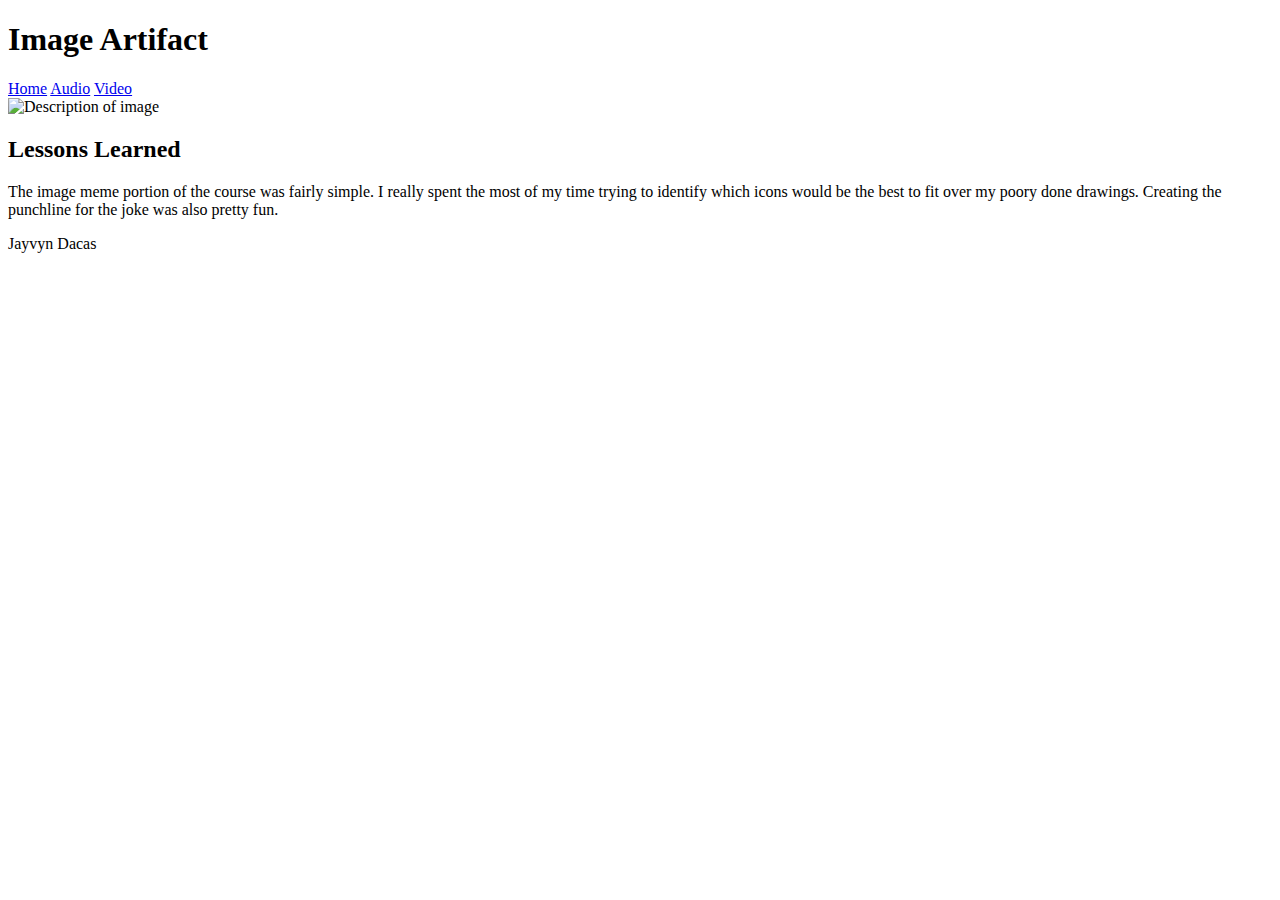
==== Meme.html @ e3697652 "Add files via upload" ====
<!DOCTYPE html>
<html lang="en">
<head>
    <meta charset="UTF-8">
    <meta name="viewport" content="width=device-width, initial-scale=1.0">
    <title>Image Artifact</title>
    <link rel="stylesheet" href="/Styles/MockStyle.css">
</head>
<body>
    <header>
        <h1>Image Artifact</h1>
        <nav>
            <a href="/index.html">Home</a>
            <a href="/Pages/Joke.html">Audio</a>
            <a href="/Pages/Summary.html">Video</a>
        </nav>
    </header>
    <main>
        <img src="/Content/Dacas_Meme.png" alt="Description of image">
        <h2>Lessons Learned</h2>
        <p>The image meme portion of the course was fairly simple. I really spent the most of my time trying to identify which icons would be the best to fit over my poory done drawings. Creating the punchline for the joke was also pretty fun. </p>
    </main>
    <footer>
        <p>Jayvyn Dacas</p>
    </footer>
</body>
</html>
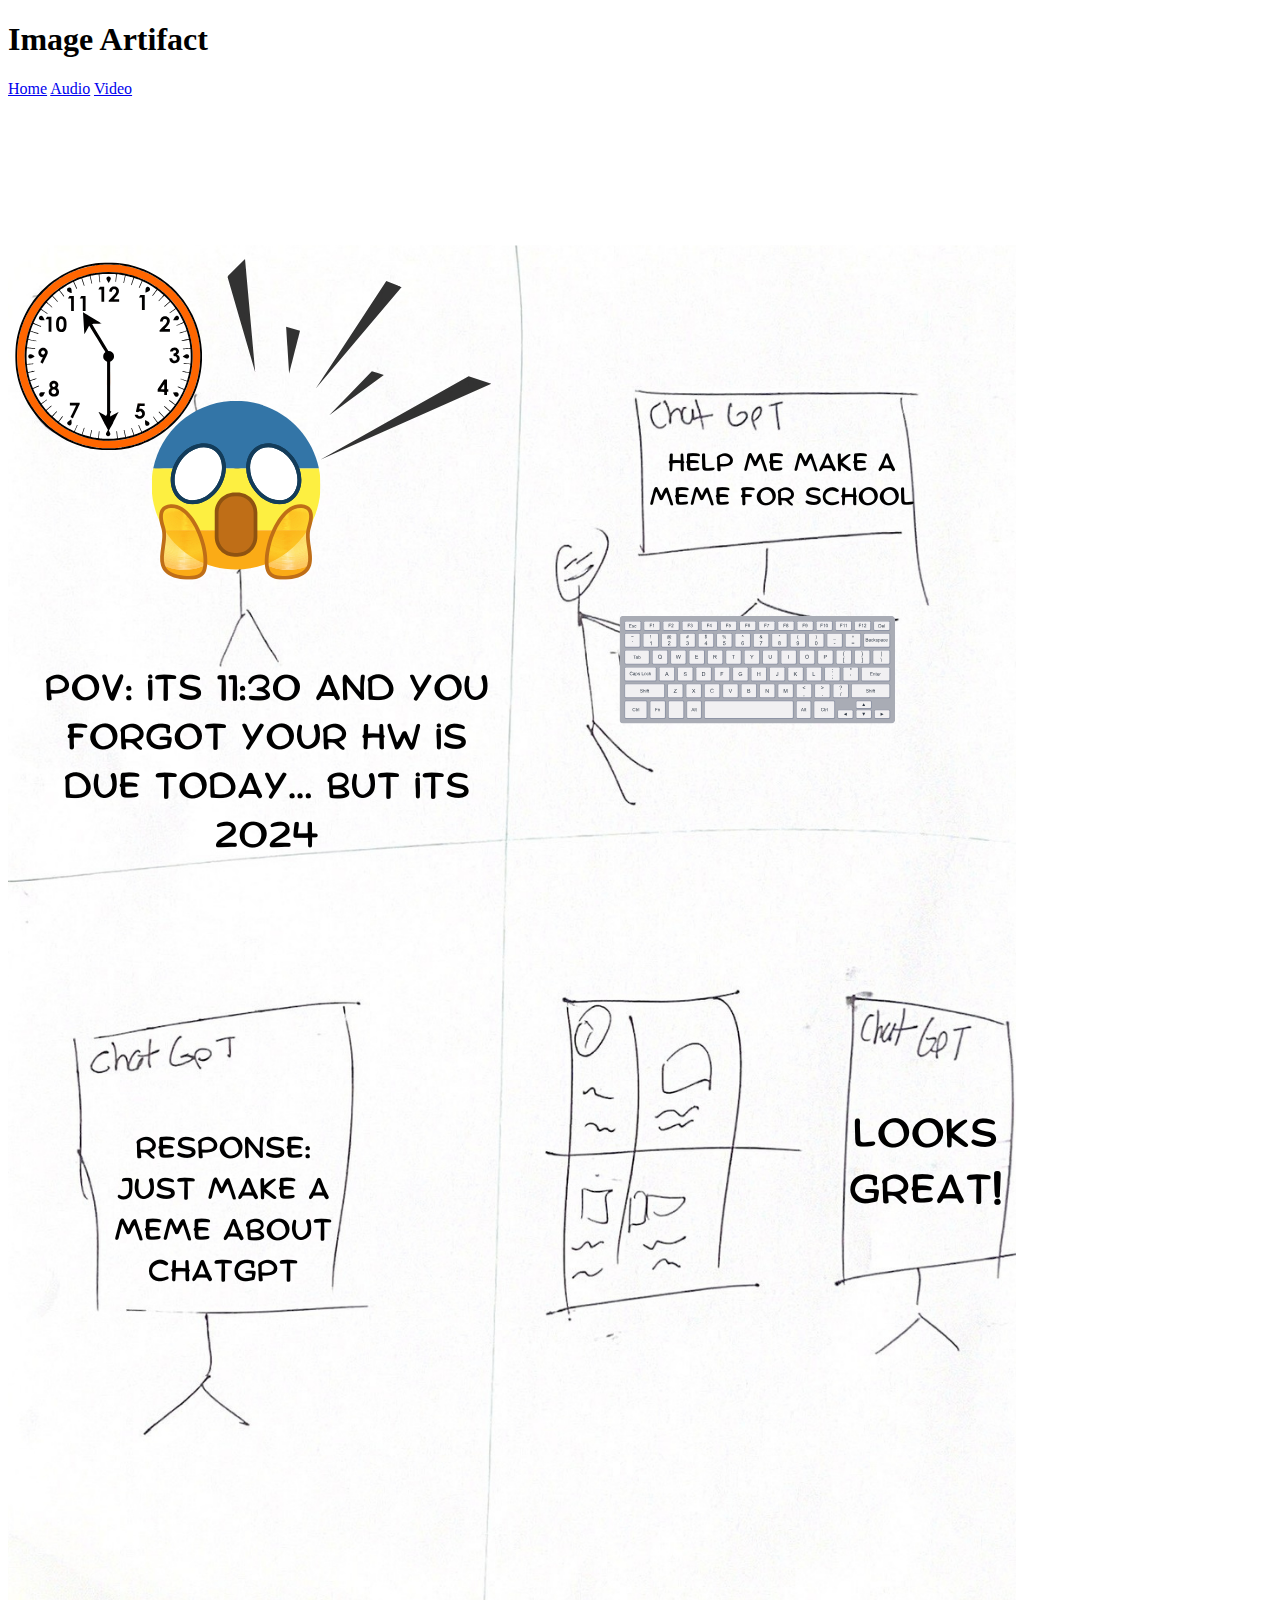
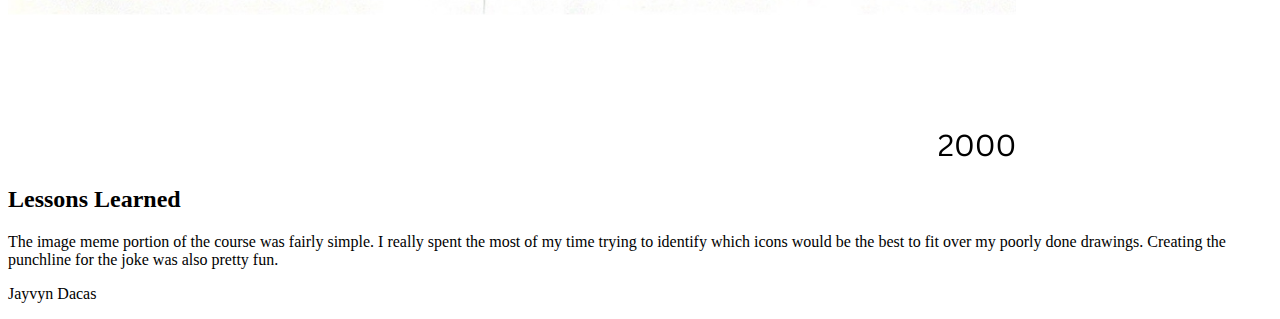
==== commit 63c81dbd: "Update Meme.html" ====
--- a/Meme.html
+++ b/Meme.html
@@ -16,12 +16,12 @@
         </nav>
     </header>
     <main>
-        <img src="/Content/Dacas_Meme.png" alt="Description of image">
+        <img src="Dacas_Meme.png" alt="Description of image">
         <h2>Lessons Learned</h2>
-        <p>The image meme portion of the course was fairly simple. I really spent the most of my time trying to identify which icons would be the best to fit over my poory done drawings. Creating the punchline for the joke was also pretty fun. </p>
+        <p>The image meme portion of the course was fairly simple. I really spent the most of my time trying to identify which icons would be the best to fit over my poorly done drawings. Creating the punchline for the joke was also pretty fun.</p>
     </main>
     <footer>
         <p>Jayvyn Dacas</p>
     </footer>
 </body>
-</html>+</html>
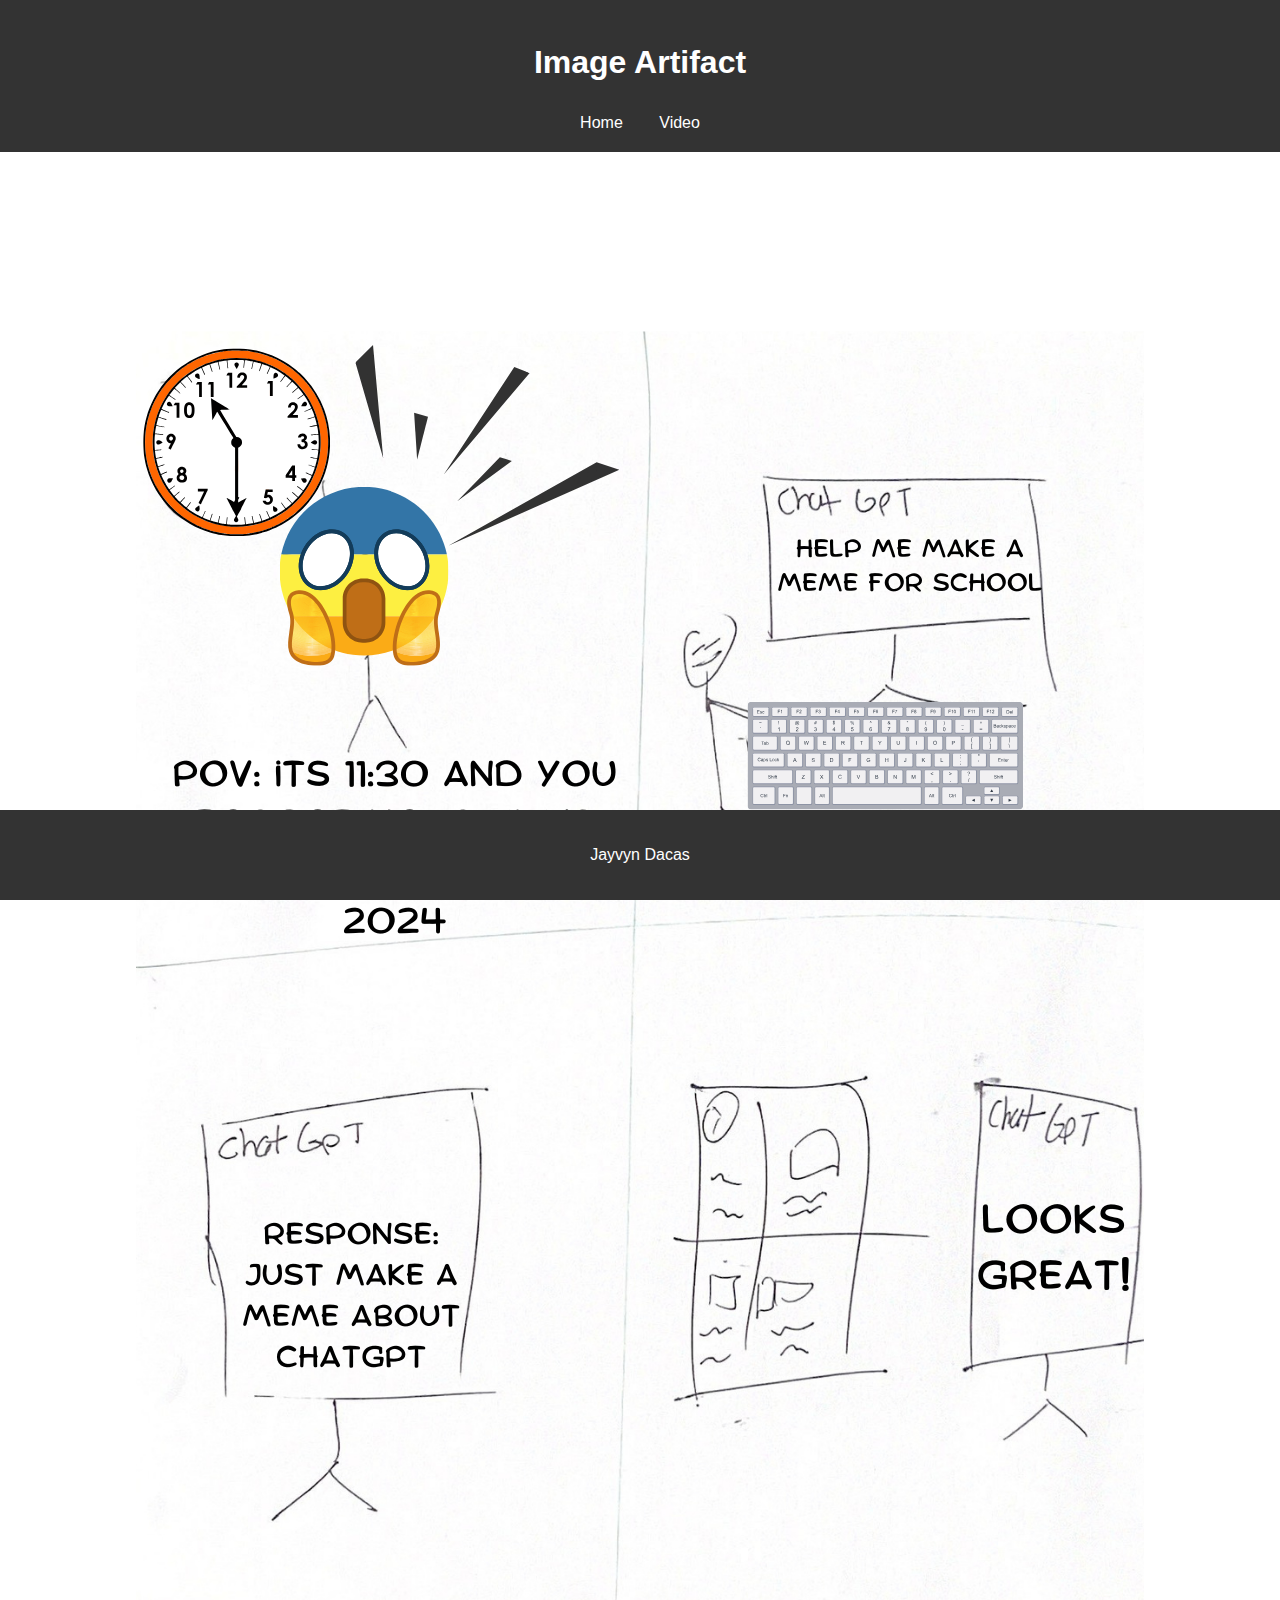
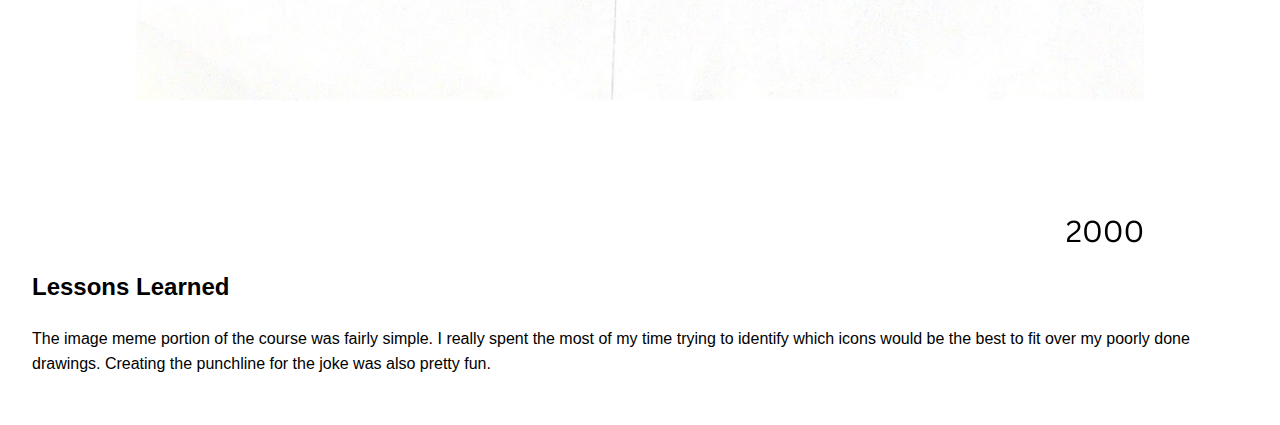
==== commit 52861b03: "Update Meme.html" ====
--- a/Meme.html
+++ b/Meme.html
@@ -4,15 +4,14 @@
     <meta charset="UTF-8">
     <meta name="viewport" content="width=device-width, initial-scale=1.0">
     <title>Image Artifact</title>
-    <link rel="stylesheet" href="/Styles/MockStyle.css">
+    <link rel="stylesheet" href="MockStyle.css">
 </head>
 <body>
     <header>
         <h1>Image Artifact</h1>
         <nav>
-            <a href="/index.html">Home</a>
-            <a href="/Pages/Joke.html">Audio</a>
-            <a href="/Pages/Summary.html">Video</a>
+            <a href="index.html">Home</a>
+            <a href="Summary.html">Video</a>
         </nav>
     </header>
     <main>
--- a/MockStyle.css
+++ b/MockStyle.css
@@ -0,0 +1,43 @@
+body {
+    font-family: Arial, sans-serif;
+    line-height: 1.6;
+    margin: 0;
+    padding: 0;
+}
+
+header {
+    background: #333;
+    color: #fff;
+    padding: 1rem 0;
+    text-align: center;
+}
+
+nav a {
+    color: #fff;
+    margin: 0 1rem;
+    text-decoration: none;
+}
+
+nav a:hover {
+    text-decoration: underline;
+}
+
+main {
+    padding: 2rem;
+}
+
+footer {
+    background: #333;
+    color: #fff;
+    text-align: center;
+    padding: 1rem 0;
+    position: fixed;
+    width: 100%;
+    bottom: 0;
+}
+
+img, audio, video {
+    display: block;
+    margin: 0 auto;
+    max-width: 100%;
+}
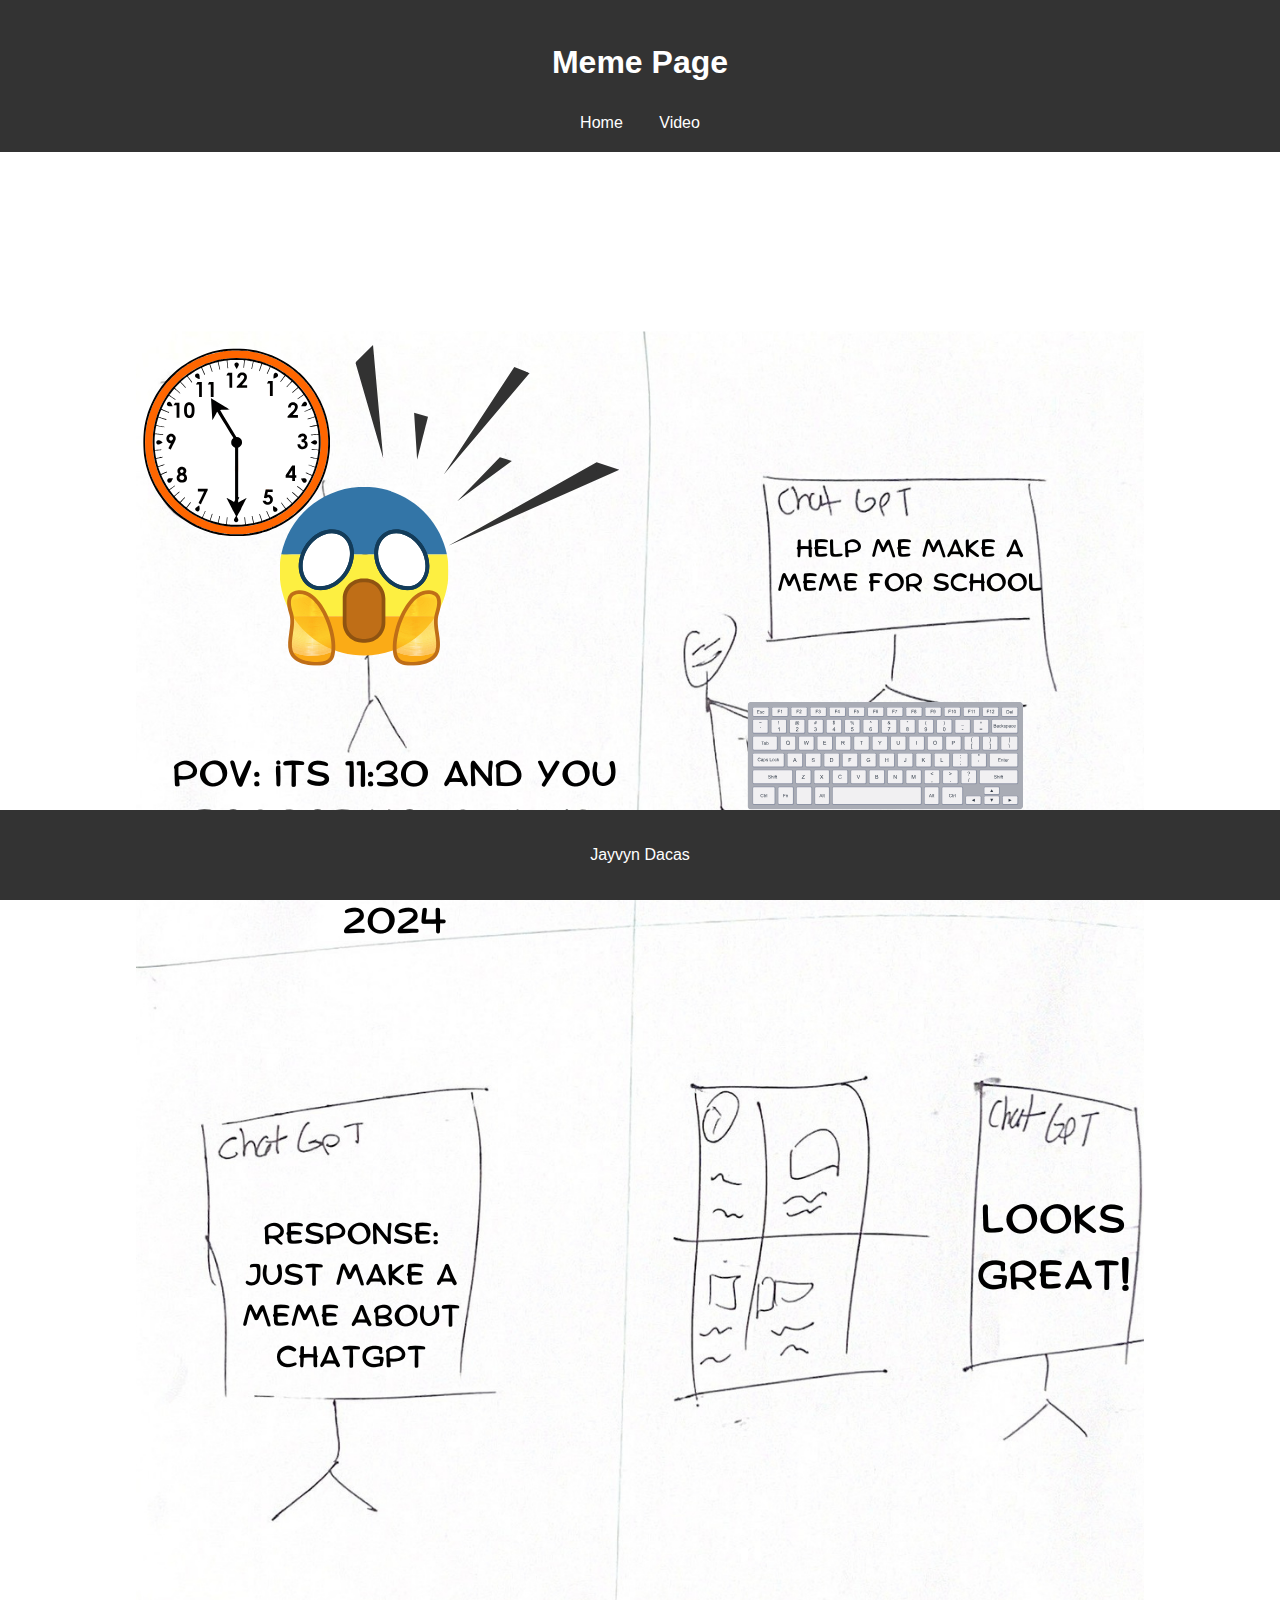
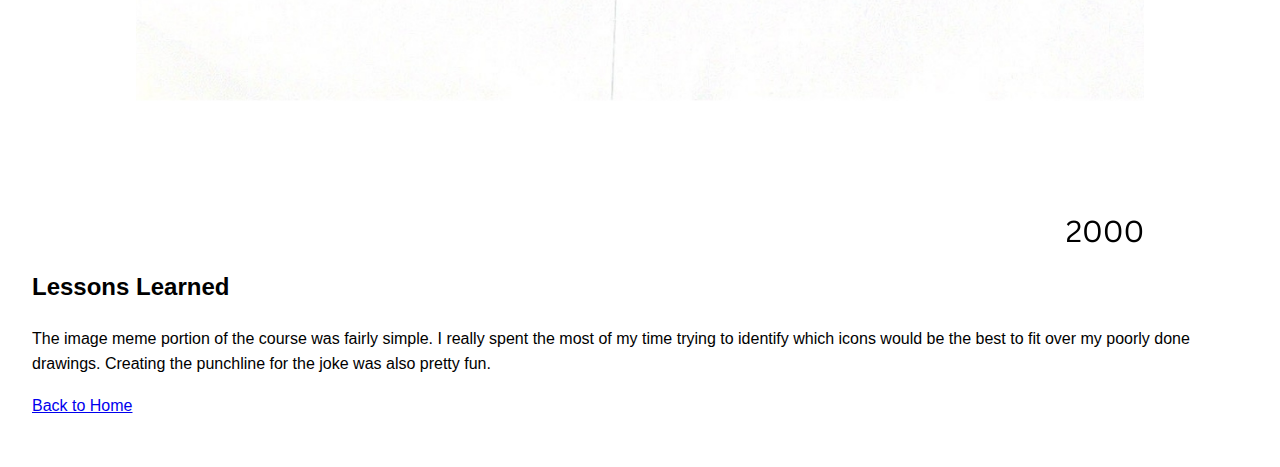
==== commit 27240d59: "Update Meme.html" ====
--- a/Meme.html
+++ b/Meme.html
@@ -3,21 +3,22 @@
 <head>
     <meta charset="UTF-8">
     <meta name="viewport" content="width=device-width, initial-scale=1.0">
-    <title>Image Artifact</title>
+    <title>Meme Page</title>
     <link rel="stylesheet" href="MockStyle.css">
 </head>
 <body>
     <header>
-        <h1>Image Artifact</h1>
+        <h1>Meme Page</h1>
         <nav>
             <a href="index.html">Home</a>
             <a href="Summary.html">Video</a>
         </nav>
     </header>
     <main>
-        <img src="Dacas_Meme.png" alt="Description of image">
+        <img src="Dacas_Meme.png" alt="Description of meme">
         <h2>Lessons Learned</h2>
         <p>The image meme portion of the course was fairly simple. I really spent the most of my time trying to identify which icons would be the best to fit over my poorly done drawings. Creating the punchline for the joke was also pretty fun.</p>
+        <p><a href="index.html">Back to Home</a></p> <!-- Link to go back to index.html -->
     </main>
     <footer>
         <p>Jayvyn Dacas</p>
